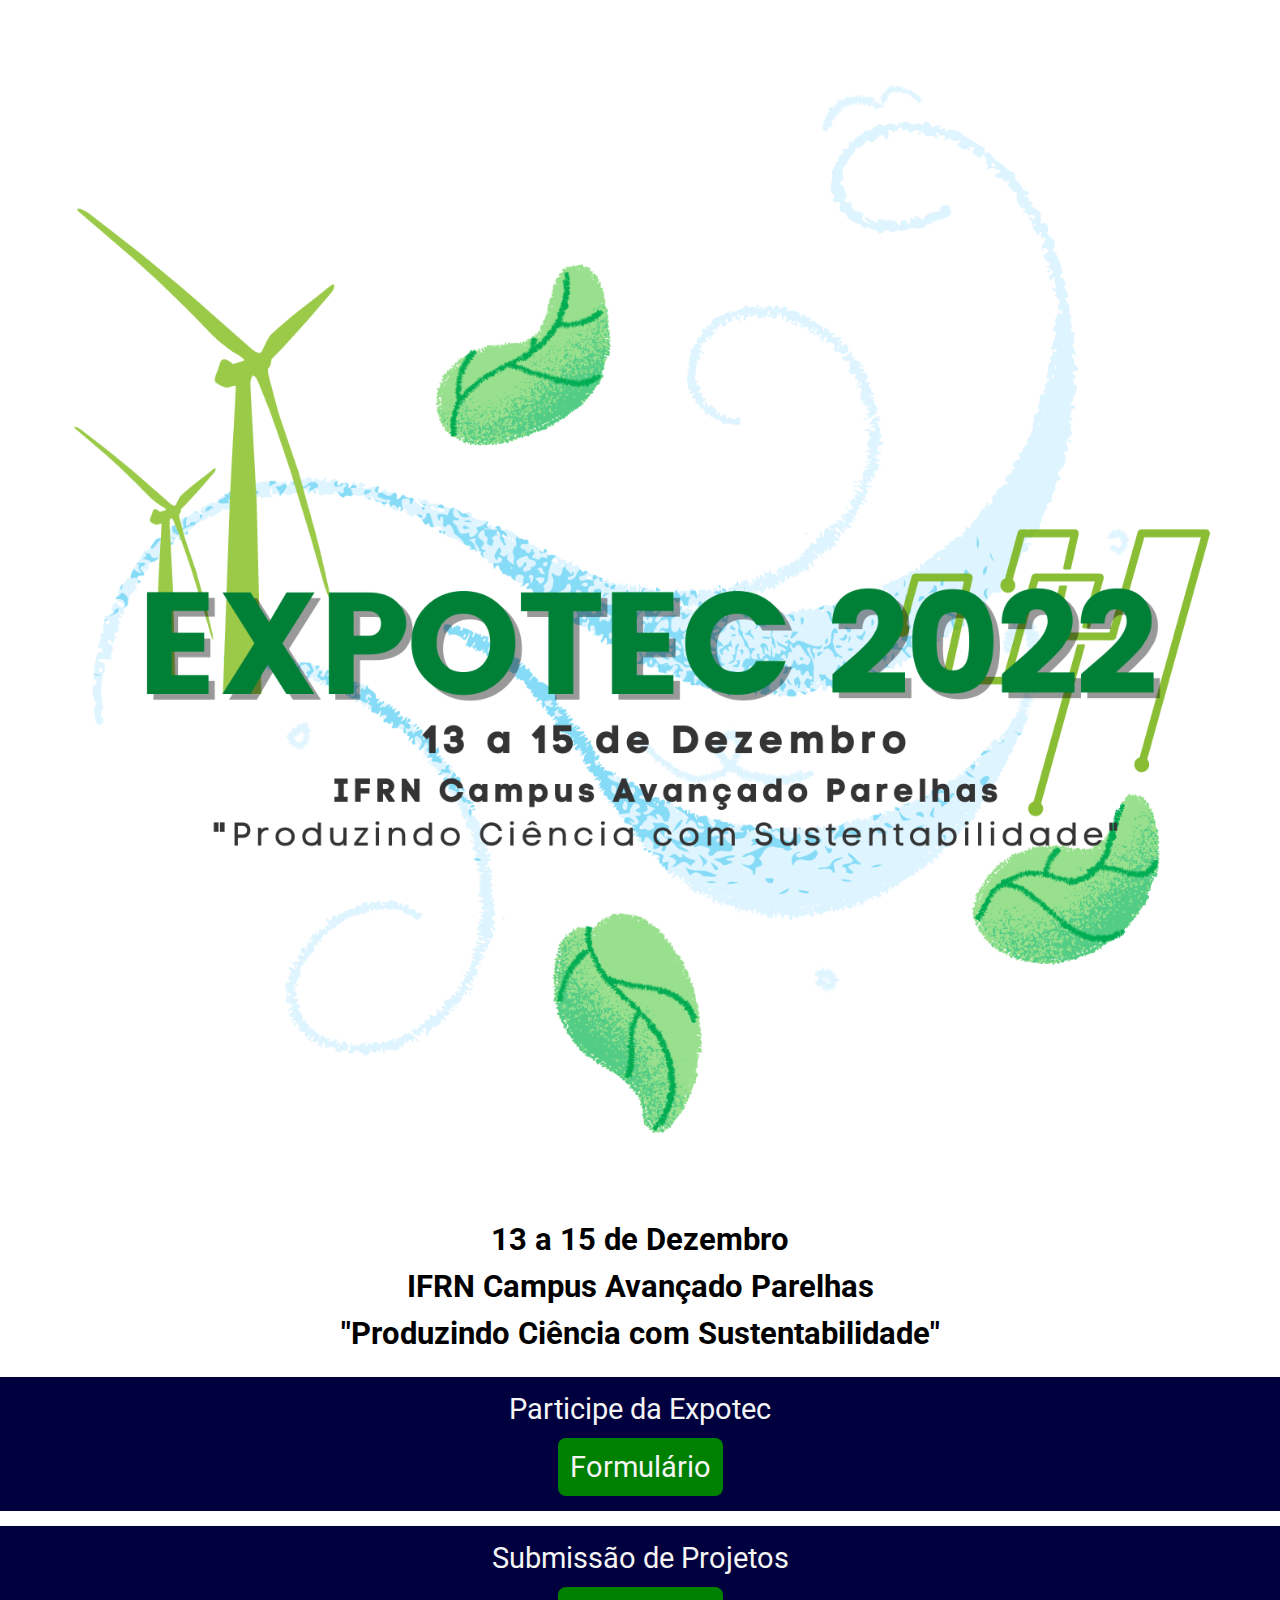
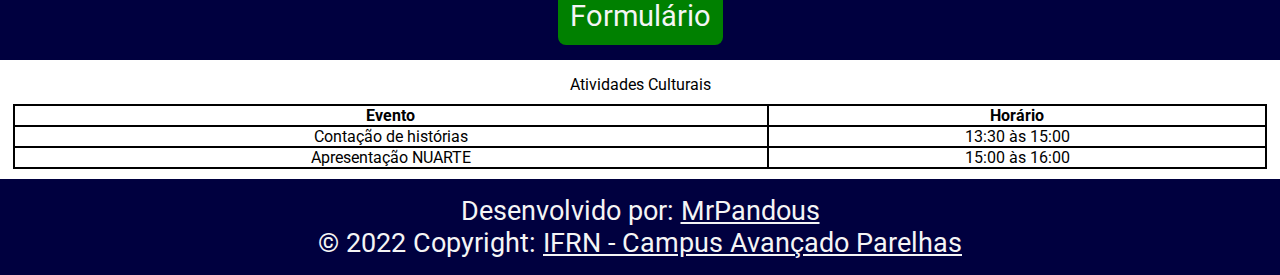
==== index.html @ 38e72290 "mobile alpha" ====
<!DOCTYPE html>
<html lang="pt-br">
<head>
    <meta charset="UTF-8">
    <meta http-equiv="X-UA-Compatible" content="IE=edge">
    <meta name="viewport" content="width=device-width, initial-scale=1.0">

    <link rel="stylesheet" href="../css/index.css">
    <link rel="shortcut icon" href="./assets/logoExpotec.png" type="image/x-icon">

    <title>Expotec - PAAS</title>
</head>
<body>
    <div class="presentation">
        <img src="./assets/logoExpotec.png">
        <p>13 a 15 de Dezembro</p>
        <p>IFRN Campus Avançado Parelhas</p>
        <p>"Produzindo Ciência com Sustentabilidade"</p>
    </div>

    <div class="link-container">
        <div class="link link-0">
            <p class="link-title">Participe da Expotec</p>
            <a href="">Formulário</a>
        </div>
        <div class="link link-1">
            <p class="link-title">Submissão de Projetos</p>
            <a href="">Formulário</a>
        </div>
    </div>

    <div class="programation-container">
        <div class="cultural programations">
            <p>Atividades Culturais</p>
            <table>
                <tr>
                    <th>Evento</th>
                    <th>Horário</th>
                </tr>
                <tr>
                    <td>Contação de histórias</td>
                    <td>13:30 às 15:00</td>
                </tr>
                <tr>
                    <td>Apresentação NUARTE</td>
                    <td>15:00 às 16:00</td>
                </tr>
            </table>
        </div>
    </div>
    <div class="footer">
        <p>Desenvolvido por: <a href="https://github.com/MrPandous" target="_blank">MrPandous</a></p>
        <p>© 2022 Copyright: <a href="https://portal.ifrn.edu.br/campus/parelhas" target="_blank">IFRN - Campus Avançado Parelhas</a></p>
    </div>
</body>
</html>
---- css/index.css ----
@import url('https://fonts.googleapis.com/css2?family=Roboto&display=swap');

* {
    font-family: 'Roboto', sans-serif;
    margin: 0;
    padding: 0;
    box-sizing: border-box;
}

body {
    display: flex;
    flex-direction: column;
    margin: 0;
    padding: 0;
    width: 100%;
    z-index: 0;
}

/* Small Dimension */

.presentation {
    display: flex;
    flex-direction: column;
    width: 100%;
    align-items: center;
    margin-bottom: 20px;
}

.presentation p {
    font-size: calc(12px + 1.5vw);
    font-weight: bold;
    margin: 5px 0;
}

.presentation img {
    width: 95%;
}

.link-container, .programation-container {
    display: flex;
    flex-direction: column;
    width: 100%;
}

.link {
    box-sizing: border-box;
    display: flex;
    flex-direction: column;
    width: 100%;
    padding: 15px 0;
    background-color: rgb(0, 0, 63);
    margin-bottom: 15px;
}

.link p, .link a {
    width: fit-content;
    margin: 0 auto;
    text-decoration: none;
    font-size: calc(10px + 1.5vw)
}

.link p {
    margin-bottom: 12px;
}

.link a {
    padding: 12px;
    background-color: green;
    border-radius: 8px;
}

.link p, .link a{
    color: whitesmoke;
}

.link p, .link a{
    color: whitesmoke;
}

/* .programations {} */

.programations p {
    text-align: center;
}

table {
    width: 98vw;
    border-collapse: collapse;
    margin: 10px auto;
}

table, td, th {
    border: 2px solid;
    text-align: center;
}

.footer {
    box-sizing: border-box;
    display: flex;
    flex-direction: column;
    width: 100%;
    padding: 1rem 0;
    background-color: rgb(0, 0, 63);
    color: whitesmoke;
    justify-content: center;
    align-items: center;
    font-size: calc(7px + 1.6vw);
}

.footer a {
    color: whitesmoke;
}
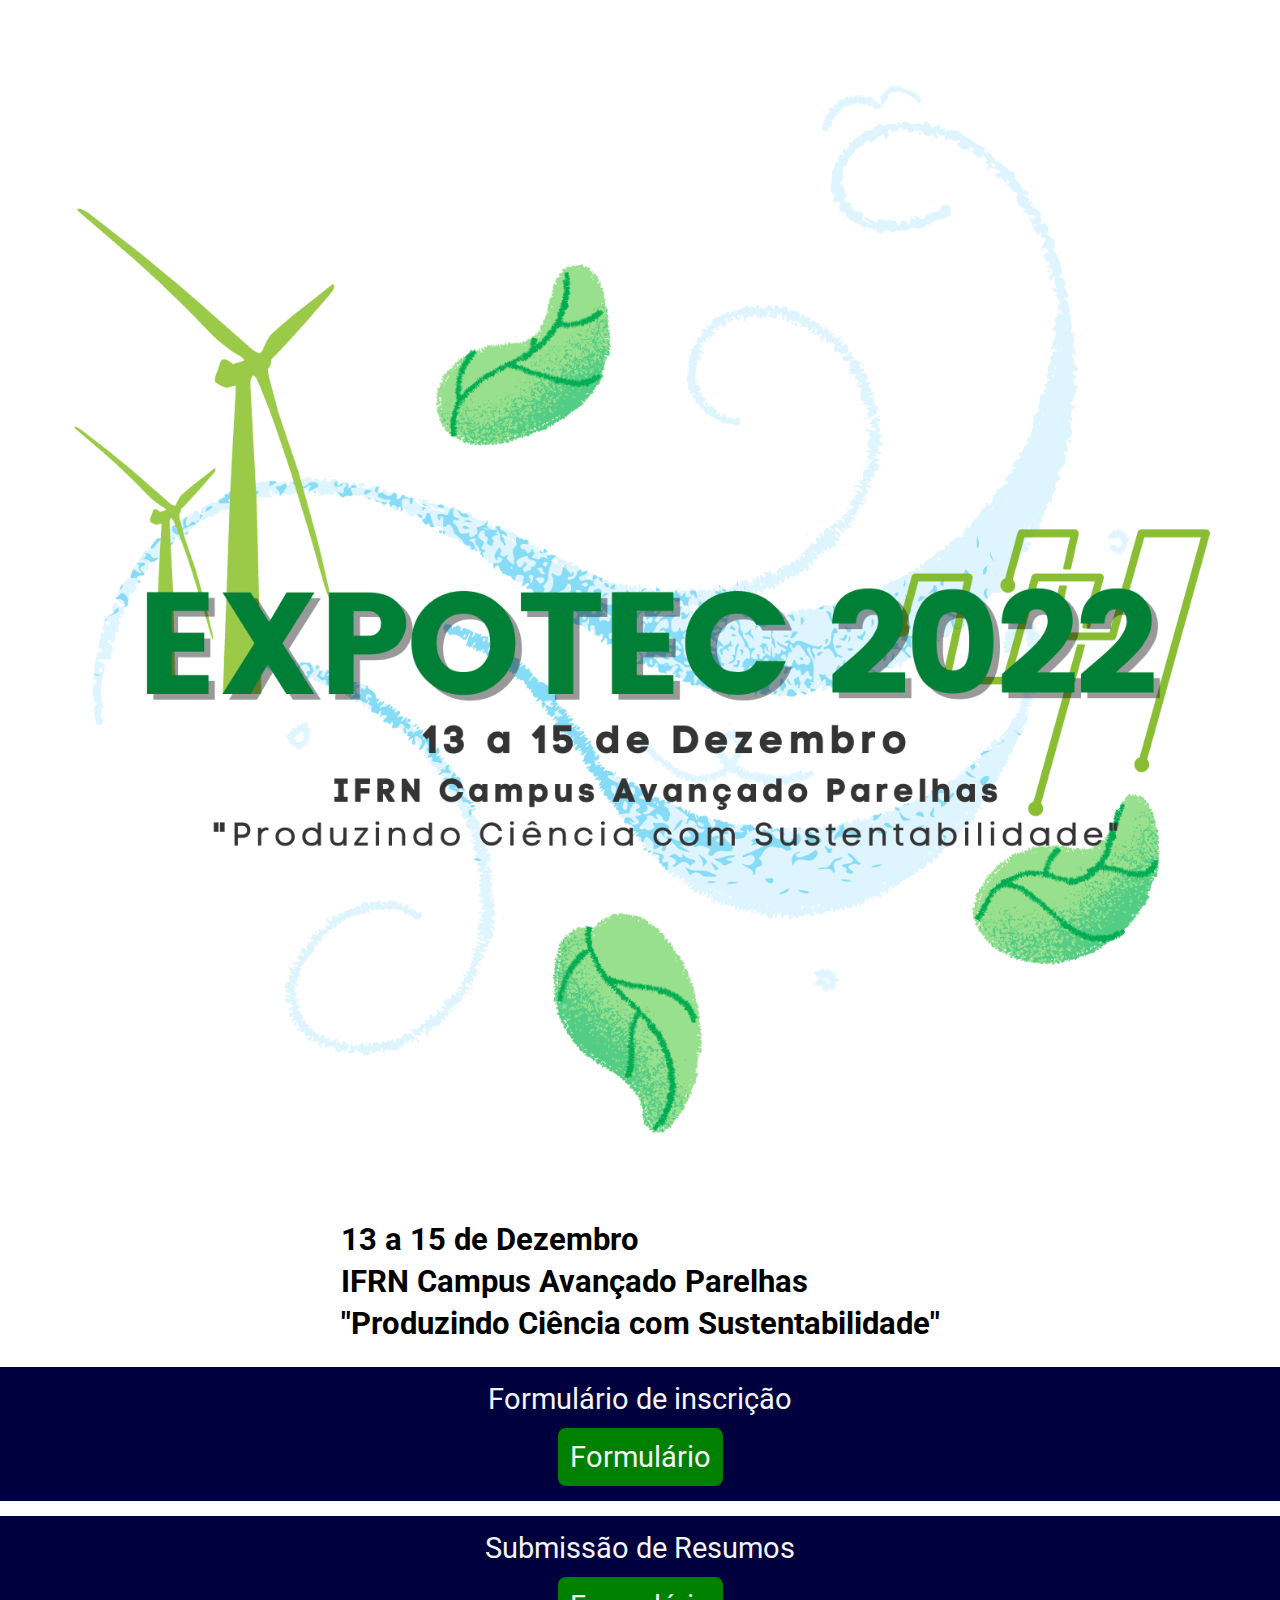
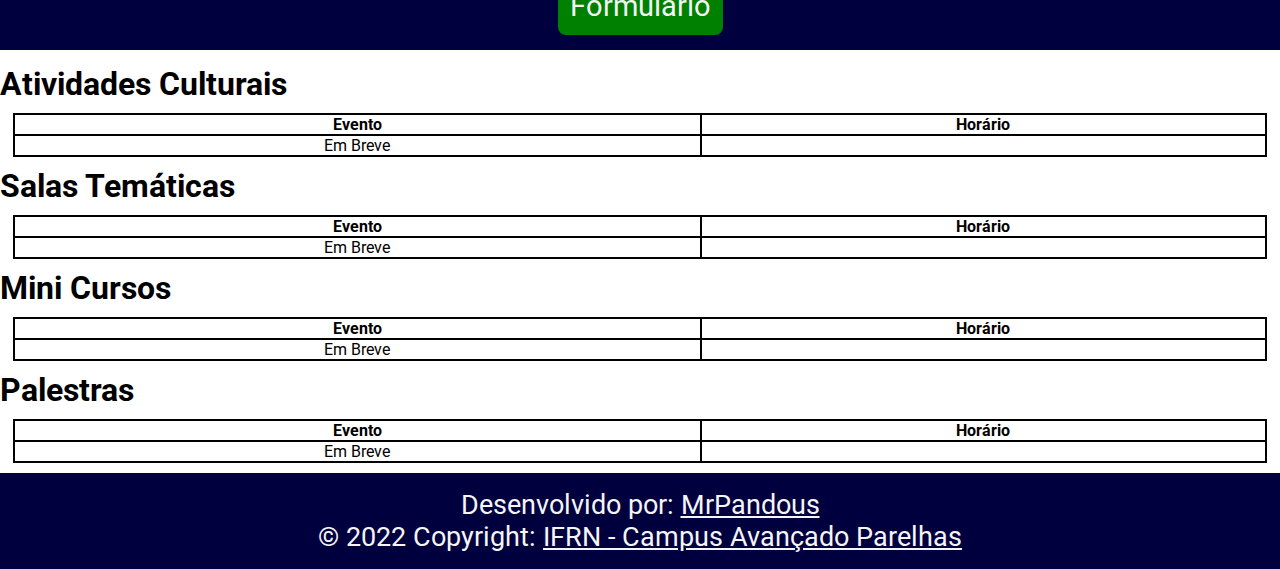
==== commit 6619127e: "feat: página para formulário de inscrição criada" ====
--- a/index.html
+++ b/index.html
@@ -13,37 +13,79 @@
 <body>
     <div class="presentation">
         <img src="./assets/logoExpotec.png">
-        <p>13 a 15 de Dezembro</p>
-        <p>IFRN Campus Avançado Parelhas</p>
-        <p>"Produzindo Ciência com Sustentabilidade"</p>
+        <div class="presentation-texts">
+            <p>13 a 15 de Dezembro</p>
+            <p>IFRN Campus Avançado Parelhas</p>
+            <p>"Produzindo Ciência com Sustentabilidade"</p>
+        </div>
     </div>
 
     <div class="link-container">
         <div class="link link-0">
-            <p class="link-title">Participe da Expotec</p>
-            <a href="">Formulário</a>
+            <p class="link-title">Formulário de inscrição</p>
+            <a href="./pages/inscricao.html">Formulário</a>
         </div>
+
         <div class="link link-1">
-            <p class="link-title">Submissão de Projetos</p>
-            <a href="">Formulário</a>
+            <p class="link-title">Submissão de Resumos</p>
+            <a href="https://docs.google.com/forms/d/e/1FAIpQLSf0r-kC9rIXIaQh6Za4WYIY2kVsmeYnY7X8ulZlSqR0xzaxhw/viewform?vc=0&c=0&w=1&flr=0" target="_blank">Formulário</a>
         </div>
     </div>
 
-    <div class="programation-container">
-        <div class="cultural programations">
-            <p>Atividades Culturais</p>
+    <div class="programmation-container">
+        <div class="cultural programmations">
+            <h1 class="programmations-title">Atividades Culturais</h1>
+
             <table>
                 <tr>
                     <th>Evento</th>
                     <th>Horário</th>
                 </tr>
                 <tr>
-                    <td>Contação de histórias</td>
-                    <td>13:30 às 15:00</td>
+                    <td>Em Breve</td>
+                </tr>
+            </table>
+
+        </div>
+
+        <div class="themed-rooms programmations">
+            <h1 class="programmations-title">Salas Temáticas</h1>
+            
+            <table>
+                <tr>
+                    <th>Evento</th>
+                    <th>Horário</th>
                 </tr>
                 <tr>
-                    <td>Apresentação NUARTE</td>
-                    <td>15:00 às 16:00</td>
+                    <td>Em Breve</td>
+                </tr>
+            </table>
+        </div>
+        
+        <div class="mini-courses programmations">
+            <h1 class="programmations-title">Mini Cursos</h1>
+            
+            <table>
+                <tr>
+                    <th>Evento</th>
+                    <th>Horário</th>
+                </tr>
+                <tr>
+                    <td>Em Breve</td>
+                </tr>
+            </table>
+        </div>
+
+        <div class="lectures programmations">
+            <h1 class="programmations-title">Palestras</h1>
+            
+            <table>
+                <tr>
+                    <th>Evento</th>
+                    <th>Horário</th>
+                </tr>
+                <tr>
+                    <td>Em Breve</td>
                 </tr>
             </table>
         </div>
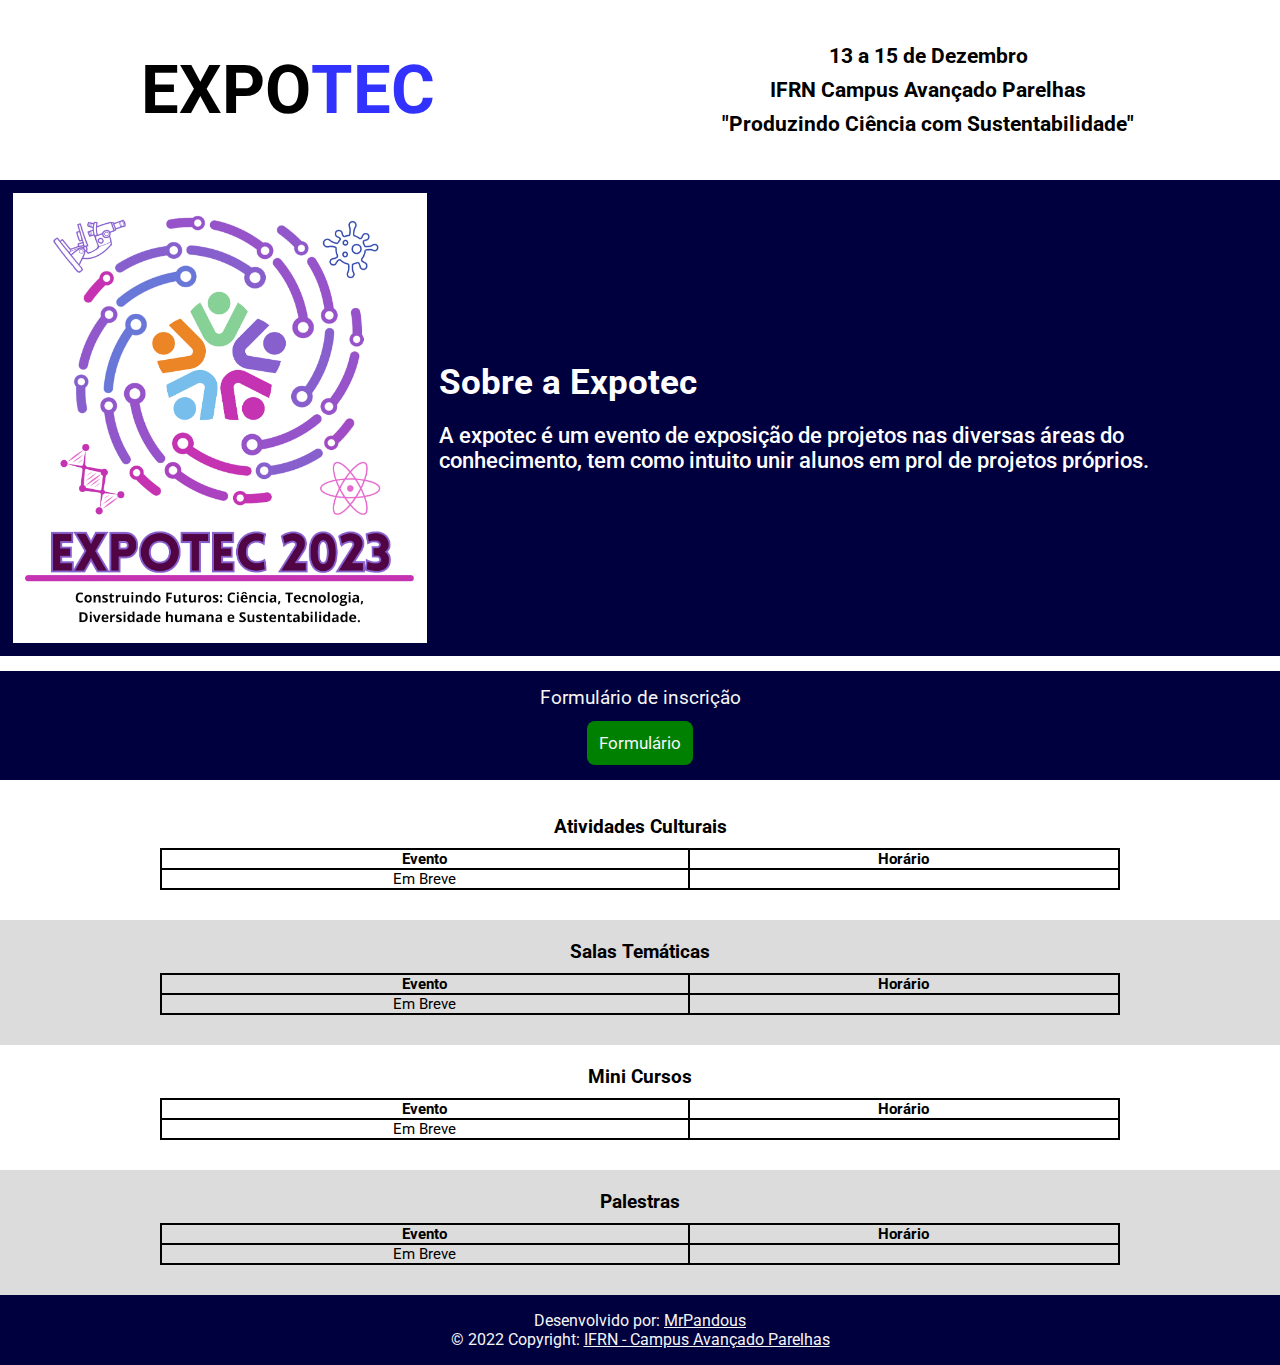
==== commit f31fcca3: "feat: arrumada a tela inicial" ====
--- a/index.html
+++ b/index.html
@@ -1,98 +1,119 @@
 <!DOCTYPE html>
 <html lang="pt-br">
-<head>
-    <meta charset="UTF-8">
-    <meta http-equiv="X-UA-Compatible" content="IE=edge">
-    <meta name="viewport" content="width=device-width, initial-scale=1.0">
+  <head>
+    <meta charset="UTF-8" />
+    <meta http-equiv="X-UA-Compatible" content="IE=edge" />
+    <meta name="viewport" content="width=device-width, initial-scale=1.0" />
 
-    <link rel="stylesheet" href="../css/index.css">
-    <link rel="shortcut icon" href="./assets/logoExpotec.png" type="image/x-icon">
+    <link rel="stylesheet" href="../css/index.css" />
+    <link
+      rel="shortcut icon"
+      href="./assets/logoExpotec.png"
+      type="image/x-icon"
+    />
 
     <title>Expotec - PAAS</title>
-</head>
-<body>
+  </head>
+  <body>
     <div class="presentation">
-        <img src="./assets/logoExpotec.png">
-        <div class="presentation-texts">
-            <p>13 a 15 de Dezembro</p>
-            <p>IFRN Campus Avançado Parelhas</p>
-            <p>"Produzindo Ciência com Sustentabilidade"</p>
-        </div>
+      <div class="presentation-title">
+        <h1>EXPO</h1>
+        <h1 class="blue-title">TEC</h1>
+      </div>
+      <div class="presentation-texts">
+        <p>13 a 15 de Dezembro</p>
+        <p>IFRN Campus Avançado Parelhas</p>
+        <p>"Produzindo Ciência com Sustentabilidade"</p>
+      </div>
+    </div>
+
+    <div class="sobre-container">
+      <img src="./assets/logoExpotec.png" alt="" srcset="" />
+      <div class="sobre-texts">
+        <h1>Sobre a Expotec</h1>
+        <h2>
+          A expotec é um evento de exposição de projetos nas diversas áreas do
+          conhecimento, tem como intuito unir alunos em prol de projetos
+          próprios.
+        </h2>
+      </div>
     </div>
 
     <div class="link-container">
-        <div class="link link-0">
-            <p class="link-title">Formulário de inscrição</p>
-            <a href="./pages/inscricao.html">Formulário</a>
-        </div>
-
-        <div class="link link-1">
-            <p class="link-title">Submissão de Resumos</p>
-            <a href="https://docs.google.com/forms/d/e/1FAIpQLSf0r-kC9rIXIaQh6Za4WYIY2kVsmeYnY7X8ulZlSqR0xzaxhw/viewform?vc=0&c=0&w=1&flr=0" target="_blank">Formulário</a>
-        </div>
+      <div class="link link-0">
+        <p class="link-title">Formulário de inscrição</p>
+        <a href="./pages/inscricao.html">Formulário</a>
+      </div>
     </div>
 
     <div class="programmation-container">
-        <div class="cultural programmations">
-            <h1 class="programmations-title">Atividades Culturais</h1>
+      <div class="cultural programmations">
+        <h1 class="programmations-title">Atividades Culturais</h1>
 
-            <table>
-                <tr>
-                    <th>Evento</th>
-                    <th>Horário</th>
-                </tr>
-                <tr>
-                    <td>Em Breve</td>
-                </tr>
-            </table>
+        <table>
+          <tr>
+            <th>Evento</th>
+            <th>Horário</th>
+          </tr>
+          <tr>
+            <td>Em Breve</td>
+          </tr>
+        </table>
+      </div>
 
-        </div>
+      <div class="themed-rooms programmations">
+        <h1 class="programmations-title">Salas Temáticas</h1>
 
-        <div class="themed-rooms programmations">
-            <h1 class="programmations-title">Salas Temáticas</h1>
-            
-            <table>
-                <tr>
-                    <th>Evento</th>
-                    <th>Horário</th>
-                </tr>
-                <tr>
-                    <td>Em Breve</td>
-                </tr>
-            </table>
-        </div>
-        
-        <div class="mini-courses programmations">
-            <h1 class="programmations-title">Mini Cursos</h1>
-            
-            <table>
-                <tr>
-                    <th>Evento</th>
-                    <th>Horário</th>
-                </tr>
-                <tr>
-                    <td>Em Breve</td>
-                </tr>
-            </table>
-        </div>
+        <table>
+          <tr>
+            <th>Evento</th>
+            <th>Horário</th>
+          </tr>
+          <tr>
+            <td>Em Breve</td>
+          </tr>
+        </table>
+      </div>
 
-        <div class="lectures programmations">
-            <h1 class="programmations-title">Palestras</h1>
-            
-            <table>
-                <tr>
-                    <th>Evento</th>
-                    <th>Horário</th>
-                </tr>
-                <tr>
-                    <td>Em Breve</td>
-                </tr>
-            </table>
-        </div>
+      <div class="mini-courses programmations">
+        <h1 class="programmations-title">Mini Cursos</h1>
+
+        <table>
+          <tr>
+            <th>Evento</th>
+            <th>Horário</th>
+          </tr>
+          <tr>
+            <td>Em Breve</td>
+          </tr>
+        </table>
+      </div>
+
+      <div class="lectures programmations">
+        <h1 class="programmations-title">Palestras</h1>
+
+        <table>
+          <tr>
+            <th>Evento</th>
+            <th>Horário</th>
+          </tr>
+          <tr>
+            <td>Em Breve</td>
+          </tr>
+        </table>
+      </div>
     </div>
     <div class="footer">
-        <p>Desenvolvido por: <a href="https://github.com/MrPandous" target="_blank">MrPandous</a></p>
-        <p>© 2022 Copyright: <a href="https://portal.ifrn.edu.br/campus/parelhas" target="_blank">IFRN - Campus Avançado Parelhas</a></p>
+      <p>
+        Desenvolvido por:
+        <a href="https://github.com/MrPandous" target="_blank">MrPandous</a>
+      </p>
+      <p>
+        © 2022 Copyright:
+        <a href="https://portal.ifrn.edu.br/campus/parelhas" target="_blank"
+          >IFRN - Campus Avançado Parelhas</a
+        >
+      </p>
     </div>
-</body>
-</html>+  </body>
+</html>
--- a/css/index.css
+++ b/css/index.css
@@ -1,112 +1,272 @@
-@import url('https://fonts.googleapis.com/css2?family=Roboto&display=swap');
+@import url("https://fonts.googleapis.com/css2?family=Roboto&display=swap");
 
 * {
-    font-family: 'Roboto', sans-serif;
-    margin: 0;
-    padding: 0;
-    box-sizing: border-box;
+  font-family: "Roboto", sans-serif;
+  margin: 0;
+  padding: 0;
+  box-sizing: border-box;
 }
 
 body {
-    display: flex;
-    flex-direction: column;
-    margin: 0;
-    padding: 0;
-    width: 100%;
-    z-index: 0;
+  display: flex;
+  flex-direction: column;
+  margin: 0;
+  padding: 0;
+  width: 100%;
+  z-index: 0;
 }
 
 /* Small Dimension */
 
 .presentation {
-    display: flex;
-    flex-direction: column;
-    width: 100%;
-    align-items: center;
-    margin-bottom: 20px;
-}
-
-.presentation p {
-    font-size: calc(12px + 1.5vw);
-    font-weight: bold;
-    margin: 5px 0;
-}
-
-.presentation img {
-    width: 95%;
-}
-
-.link-container, .programation-container {
-    display: flex;
-    flex-direction: column;
-    width: 100%;
+  display: flex;
+  flex-direction: row;
+  height: 20vh;
+  justify-content: space-around;
+}
+
+.presentation-title {
+  display: flex;
+  flex-direction: row;
+  color: black;
+  font-size: calc(8px + 2vw);
+  align-items: center;
+}
+
+.presentation-texts {
+  display: flex;
+  flex-direction: column;
+  align-items: center;
+  justify-content: center;
+  align-items: center;
+}
+
+.blue-title {
+  color: rgba(50, 50, 255, 1);
+}
+
+.presentation-texts p {
+  font-size: calc(11px + 1.5vw);
+  font-weight: bolder;
+  margin: 5px;
+}
+
+.sobre-container {
+  display: flex;
+  flex-direction: row;
+  background-color: rgba(0, 0, 63, 1);
+  color: white;
+  padding: 1%;
+  margin-bottom: 15px;
+}
+
+.sobre-container img {
+  max-height: 50vh;
+  padding: 1%;
+  margin-right: 1%;
+  background-color: white;
+}
+
+.sobre-texts {
+  display: flex;
+  flex-direction: column;
+  justify-content: center;
+}
+
+.sobre-texts h1 {
+  font-size: 35px;
+  margin-bottom: 20px;
+}
+
+.sobre-texts h2 {
+  font-size: 22px;
+  font-weight: 500;
+}
+
+.link-container,
+.programmation-container {
+  display: flex;
+  flex-direction: column;
+  width: 100%;
 }
 
 .link {
-    box-sizing: border-box;
-    display: flex;
-    flex-direction: column;
-    width: 100%;
-    padding: 15px 0;
-    background-color: rgb(0, 0, 63);
-    margin-bottom: 15px;
-}
-
-.link p, .link a {
+  box-sizing: border-box;
+  display: flex;
+  flex-direction: column;
+  width: 100%;
+  padding: 15px 0;
+  background-color: rgb(0, 0, 63);
+  margin-bottom: 15px;
+}
+
+.link p,
+.link a {
+  width: fit-content;
+  margin: 0 auto;
+  text-decoration: none;
+}
+
+.link p {
+  margin-bottom: 12px;
+  font-size: calc(10px + 1.5vw);
+}
+
+.link a {
+  padding: 12px;
+  background-color: green;
+  border-radius: 8px;
+  font-size: calc(6px + 1.5vw);
+}
+
+.link p,
+.link a {
+  color: whitesmoke;
+}
+
+.programmations {
+  padding: 20px;
+}
+
+.themed-rooms,
+.lectures {
+  background-color: gainsboro;
+}
+
+.programmations .programmations-title {
+  font-size: calc(10px + 1.5vw);
+  text-align: center;
+}
+
+table {
+  width: 80vw;
+  border-collapse: collapse;
+  margin: 10px auto;
+}
+
+table,
+td,
+th {
+  border: 2px solid;
+  text-align: center;
+  font-size: calc(6px + 1.5vw);
+}
+
+.footer {
+  box-sizing: border-box;
+  display: flex;
+  flex-direction: column;
+  width: 100%;
+  padding: 1rem 0;
+  background-color: rgb(0, 0, 63);
+  color: whitesmoke;
+  justify-content: center;
+  align-items: center;
+  font-size: calc(6px + 1.5vw);
+}
+
+.footer a {
+  color: whitesmoke;
+}
+
+::-webkit-scrollbar {
+  width: 10px;
+}
+
+::-webkit-scrollbar-thumb {
+  width: 10px;
+  background-color: rgb(0, 0, 63);
+  border-radius: 6px;
+}
+
+@media (min-width: 500px) and (max-width: 590px) {
+  .presentation-texts p {
+    font-size: 20px;
+  }
+
+  .footer {
+    font-size: 15px;
+  }
+}
+
+@media (min-width: 590px) {
+  .presentation {
+  }
+
+  .presentation img {
+    width: 45%;
+  }
+
+  .presentation-texts p {
+    font-size: calc(10px + 1vw);
+  }
+
+  .link p {
+    font-size: calc(10px + 1vw);
+  }
+
+  .link a {
+    font-size: calc(6px + 1vw);
+  }
+
+  .programmations .programmations-title {
+    font-size: calc(10px + 1vw);
+    text-align: center;
+  }
+
+  table {
+    width: 75vw;
+  }
+
+  table,
+  td,
+  th {
+    border: 2px solid;
+    text-align: center;
+    font-size: calc(6px + 1vw);
+  }
+
+  .footer {
+    font-size: 15px;
+  }
+}
+
+@media (min-width: 850px) {
+  .presentation-texts p {
+    font-size: calc(12px + 0.7vw);
+  }
+
+  .link p {
+    font-size: calc(10px + 0.7vw);
+  }
+
+  .link a {
+    font-size: calc(8px + 0.7vw);
+  }
+
+  .programmations .programmations-title {
+    font-size: calc(10px + 0.7vw);
+    text-align: center;
+  }
+
+  .programmations p {
     width: fit-content;
-    margin: 0 auto;
-    text-decoration: none;
-    font-size: calc(10px + 1.5vw)
-}
-
-.link p {
-    margin-bottom: 12px;
-}
-
-.link a {
-    padding: 12px;
-    background-color: green;
-    border-radius: 8px;
-}
-
-.link p, .link a{
-    color: whitesmoke;
-}
-
-.link p, .link a{
-    color: whitesmoke;
-}
-
-/* .programations {} */
-
-.programations p {
-    text-align: center;
-}
-
-table {
-    width: 98vw;
-    border-collapse: collapse;
-    margin: 10px auto;
-}
-
-table, td, th {
+    padding: 8px;
+    border-radius: 4px;
+    margin: 15px auto;
+    font-size: calc(3px + 0.8vw);
+    background-color: grey;
+  }
+
+  table,
+  td,
+  th {
     border: 2px solid;
     text-align: center;
-}
-
-.footer {
-    box-sizing: border-box;
-    display: flex;
-    flex-direction: column;
-    width: 100%;
-    padding: 1rem 0;
-    background-color: rgb(0, 0, 63);
-    color: whitesmoke;
-    justify-content: center;
-    align-items: center;
-    font-size: calc(7px + 1.6vw);
-}
-
-.footer a {
-    color: whitesmoke;
-}+    font-size: calc(6px + 0.7vw);
+  }
+
+  .footer {
+    font-size: 16px;
+  }
+}
